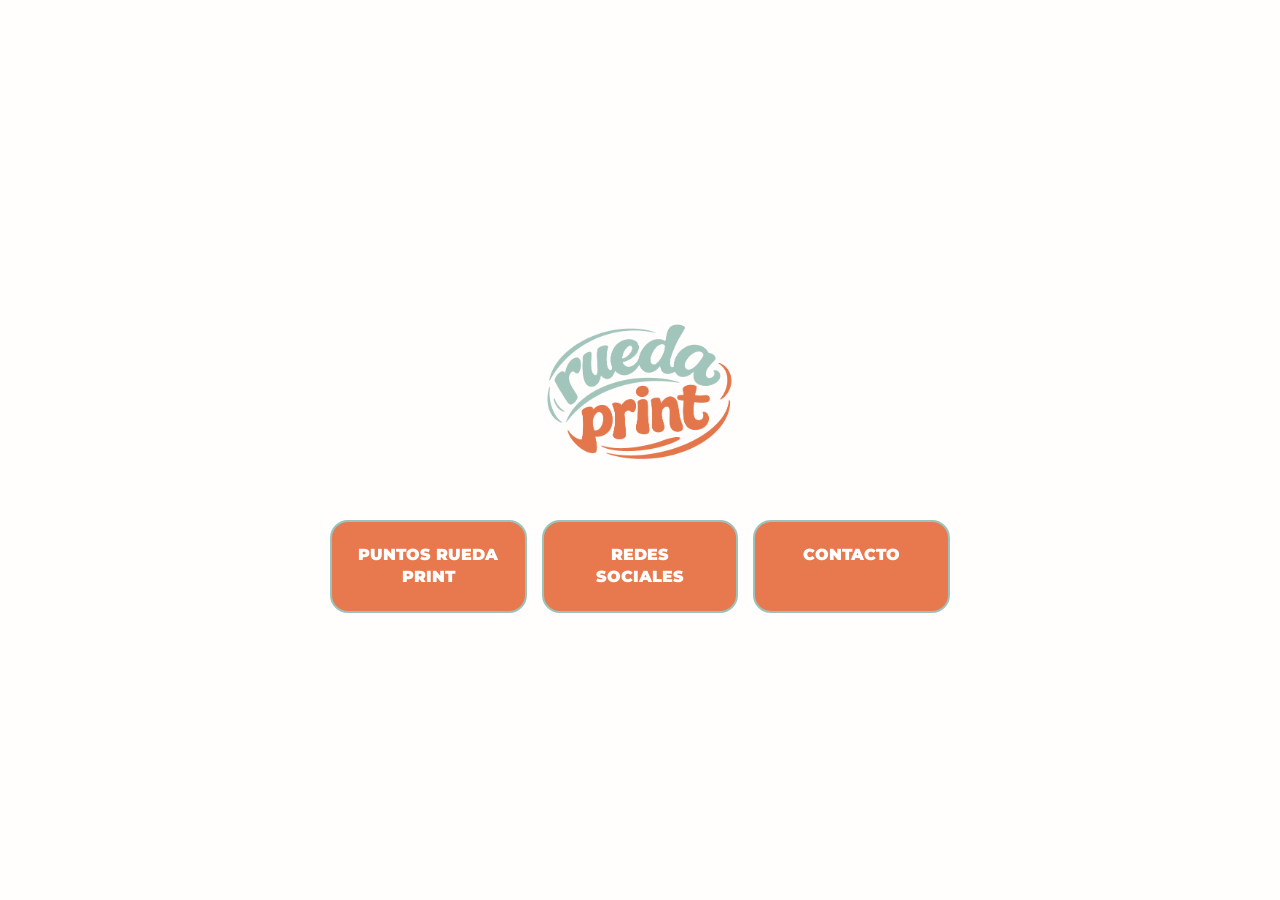
==== index.html @ 192d9d46 "Add files via upload" ====
<!DOCTYPE html>
<html lang="ca">
<head>
    <meta charset="UTF-8">
    <meta name="viewport" content="width=device-width, initial-scale=1.0, maximum-scale=1.0, user-scalable=no">
    <title>Rueda Print | Inicio</title>
    <link rel="stylesheet" href="styles.css">
</head>
<body class="body-portada">

    <div class="logo-container">
        <img src="logo.png" alt="Rueda Print Logo" class="logo-animat">
    </div>

    <div class="btn-group-portada">
        <a href="puntos.html" class="btn-action">PUNTOS RUEDA PRINT</a>
        <a href="sobre.html" class="btn-action">REDES SOCIALES</a>
        <a href="contacto.html" class="btn-action"> CONTACTO</a>
    </div>

</body>
</html>
---- styles.css ----
/* ============================================================
   1. BASE I VARIABLES
   ============================================================ */
@import url('https://fonts.googleapis.com/css2?family=Montserrat:wght@700;900&display=swap');

:root {
    --neon: #9ac3ba;   /* Verd Menta */
    --bg: #fffefd;     /* Blanc Os */
    --card: #e8794e;   /* Terracota */
    --radius: 18px;
    --text-fosco: #2d2d2d;
    --text-clar: #ffffff;
}

* { 
    margin: 0; padding: 0; box-sizing: border-box; 
    font-family: 'Montserrat', sans-serif;
    -webkit-tap-highlight-color: transparent;
}

body { 
    background-color: var(--bg); 
    color: var(--text-fosco);
    line-height: 1.4; 
}

/* ============================================================
   2. NAVEGACIÓ I BOTONS
   ============================================================ */
nav { position: fixed; top: 0; width: 100%; padding: 20px; z-index: 1000; }

.back-btn { 
    background: var(--bg); color: var(--card); text-decoration: none; 
    font-size: 0.8rem; font-weight: 900; padding: 12px 25px; 
    border-radius: 50px; border: 2px solid var(--card); transition: 0.3s; 
    display: inline-block;
}
.back-btn:hover { background: var(--card); color: var(--text-clar); }

.btn-action {
    width: 100%; padding: 22px; font-size: 1rem; font-weight: 900;
    text-align: center; text-decoration: none; color: var(--text-clar);
    background: var(--card); border: 2px solid var(--neon); 
    border-radius: var(--radius); transition: all 0.3s cubic-bezier(0.175, 0.885, 0.32, 1.275);
    text-transform: uppercase; cursor: pointer; display: block;
}
.btn-action:hover { transform: scale(1.03) translateY(-3px); background: var(--neon); color: var(--text-fosco); }

/* ============================================================
   3. PÀGINES INTERNES I TARGETES
   ============================================================ */
.page-container { 
    padding: 120px 20px 60px; 
    min-height: 100vh; display: flex; flex-direction: column; align-items: center; 
}

.glass-card { 
    background: var(--card); border-radius: var(--radius); padding: 30px; 
    width: 100%; max-width: 550px; color: var(--text-clar);
    box-shadow: 0 15px 35px rgba(232, 121, 78, 0.25);
}

.section-title { 
    font-size: 2.2rem; font-weight: 900; color: var(--card); 
    text-transform: uppercase; margin-bottom: 25px; text-align: center; 
}
.glass-card .section-title { color: var(--text-clar); }

/* ============================================================
   4. EL FORMULARI (RECUPERAT I NET)
   ============================================================ */
.modern-form { display: flex; flex-direction: column; gap: 12px; }

.modern-form input, .modern-form textarea { 
    width: 100%; padding: 16px; border-radius: 12px; border: none;
    background: white; /* Recuperem el blanc net */
    color: var(--text-fosco); /* Text fosc sobre fons blanc */
    font-size: 16px; font-weight: 500;
}

.modern-form input::placeholder, .modern-form textarea::placeholder {
    color: #999;
}

.modern-form input:focus, .modern-form textarea:focus {
    outline: 2px solid var(--neon);
}

/* ============================================================
   5. EL MAPA (AMPLIAT)
   ============================================================ */
.mapa-container-full {
    width: 100%;
    max-width: 900px; /* Ara el mapa és molt més ample */
    display: flex;
    flex-direction: column;
    gap: 20px;
}

.mapa-wrapper { 
    height: 500px; /* Més altura */
    border-radius: var(--radius); 
    overflow: hidden; 
    border: 4px solid var(--card); 
    box-shadow: 0 10px 30px rgba(0,0,0,0.1);
}

.mapa-info {
    text-align: center;
    font-weight: 700;
    color: var(--card);
}

/* ============================================================
   6. CONTACTE DIRECTE I SOCIALS
   ============================================================ */
.direct-buttons-grid, .social-grid { display: grid; grid-template-columns: 1fr 1fr; gap: 12px; margin-top: 20px; }
.contact-pill, .social-pill { 
    background: rgba(255,255,255,0.1); border: 2px solid var(--text-clar); 
    color: var(--text-clar); text-decoration: none; font-weight: 900; 
    padding: 15px; border-radius: 50px; display: flex; align-items: center; justify-content: center; gap: 8px; transition: 0.3s;
}
.contact-pill:hover, .social-pill:hover { background: var(--text-clar); color: var(--card); transform: translateY(-3px); }

/* ============================================================
   7. PORTADA I RESPONSIVE
   ============================================================ */
.body-portada { height: 100vh; display: flex; flex-direction: column; justify-content: center; align-items: center; padding: 20px; }
.logo-animat { width: 220px; animation: rodaLogo 1.2s cubic-bezier(0.23, 1, 0.32, 1) forwards; }
@keyframes rodaLogo { 0% { transform: rotate(-180deg) scale(0.3); opacity: 0; } 100% { transform: rotate(0deg) scale(1); opacity: 1; } }

@media (min-width: 768px) {
    .btn-group-portada { display: flex; flex-direction: row; gap: 15px; }
    .logo-animat { width: 320px; }
}
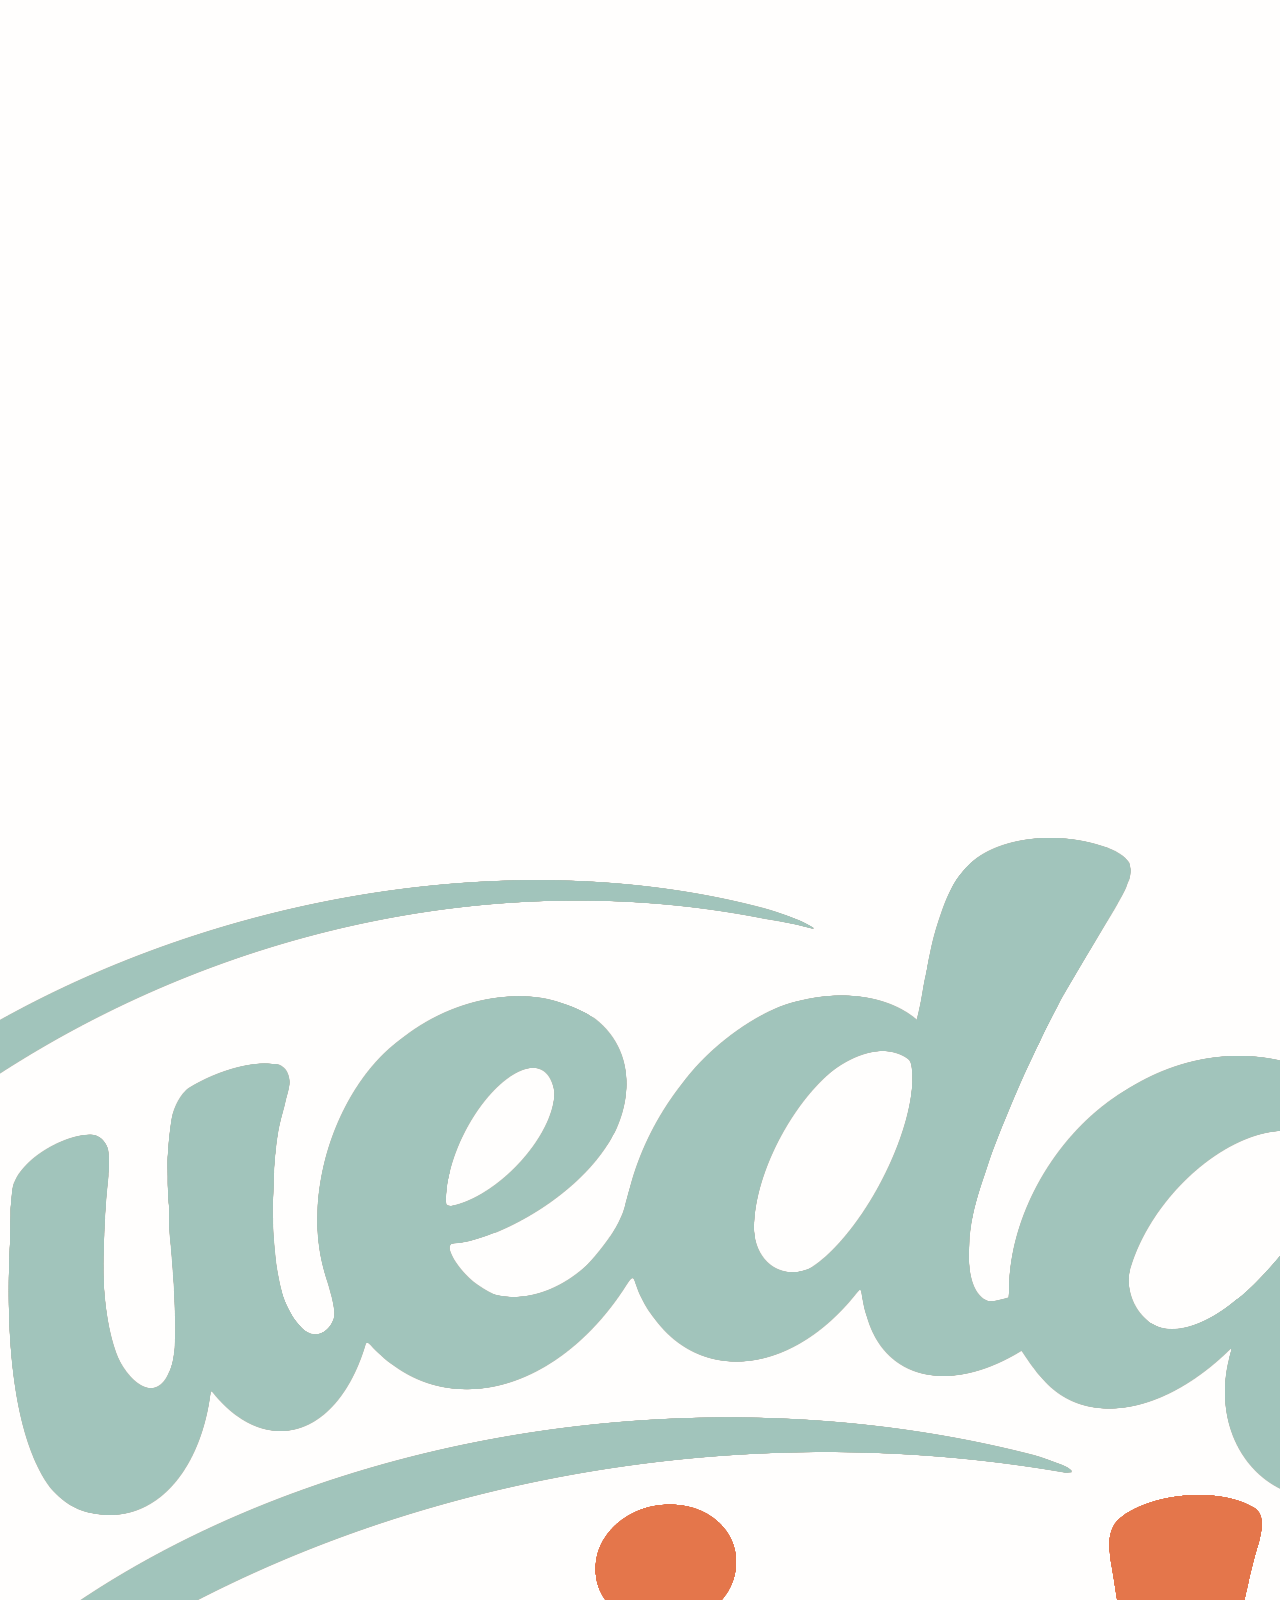
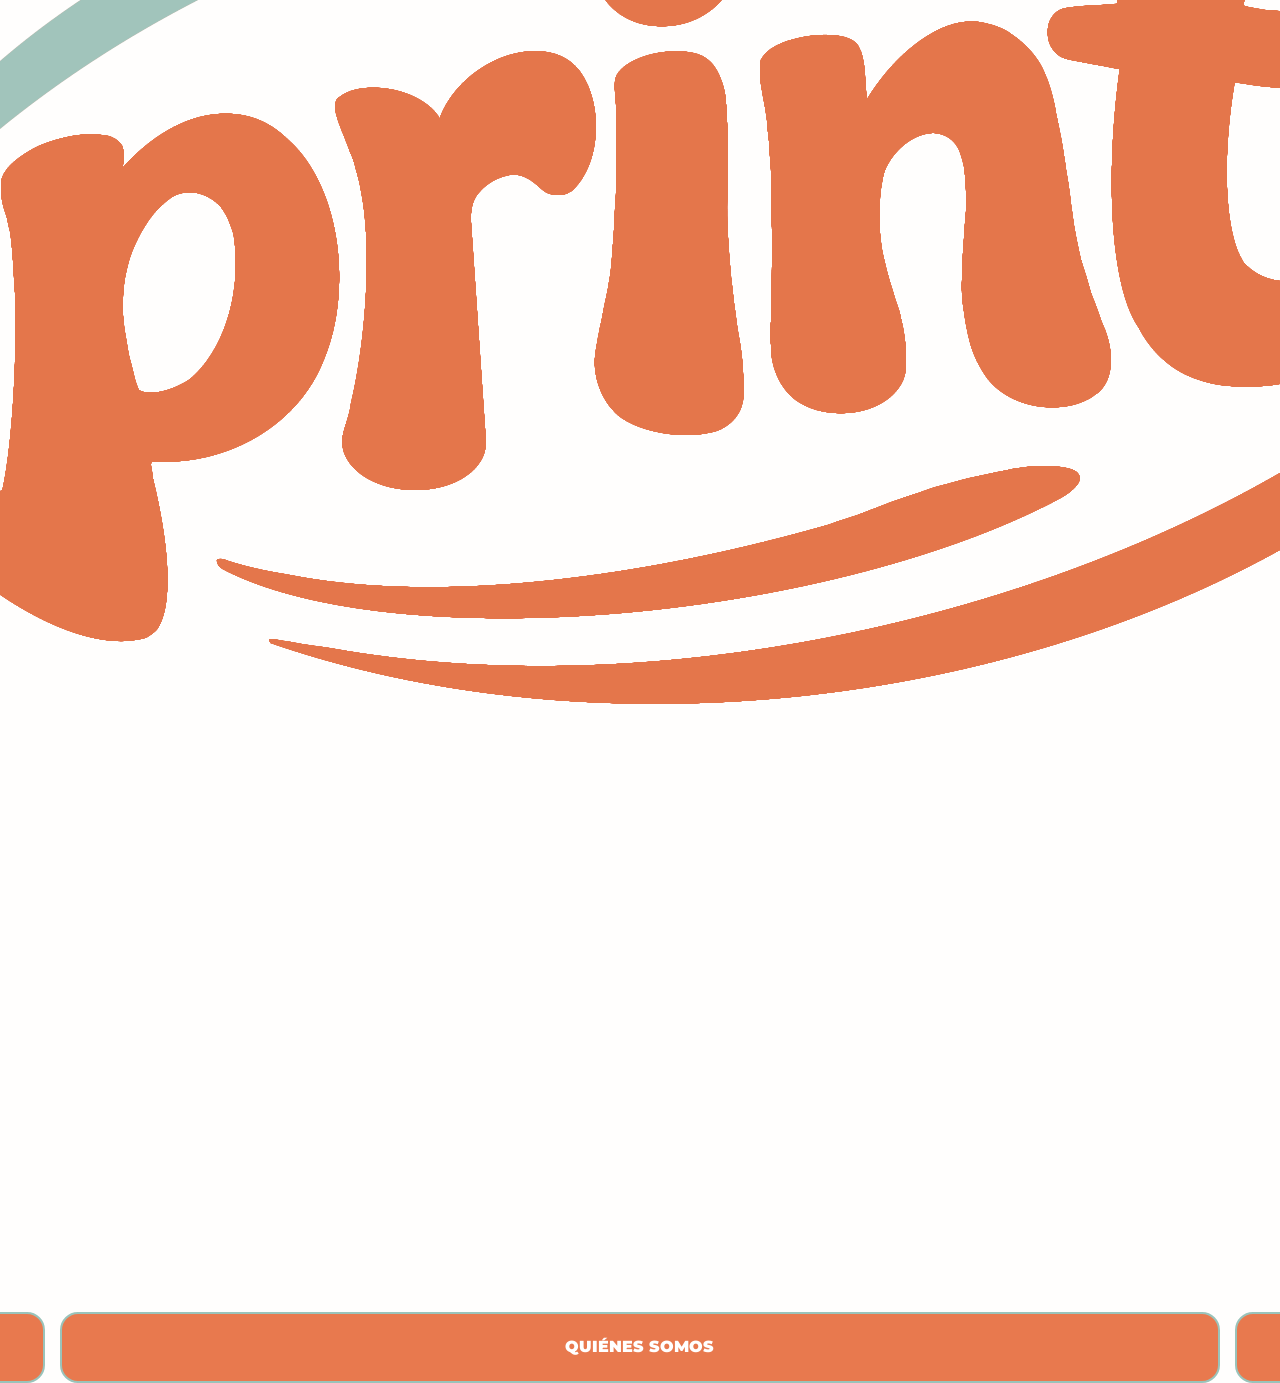
==== commit 05f1045a: "Update index.html" ====
--- a/index.html
+++ b/index.html
@@ -8,15 +8,57 @@
 </head>
 <body class="body-portada">
 
-    <div class="logo-container">
-        <img src="logo.png" alt="Rueda Print Logo" class="logo-animat">
+    <!-- LOADER: MÀQUINA D'IMPRIMIR -->
+    <div id="loader" class="printer-loader">
+        <div class="printer-body">
+            <div class="printer-top"></div>
+            <div class="printer-slot"></div>
+            <div class="paper-tray">
+                <div class="printed-photo">
+                    <img src="logo.png" alt="Rueda Print" class="printing-paper">
+                </div>
+            </div>
+        </div>
+        <div class="loader-status">
+            <div class="status-light"></div>
+            <p class="printing-text">Imprimiendo experiencia...</p>
+        </div>
     </div>
 
-    <div class="btn-group-portada">
-        <a href="puntos.html" class="btn-action">PUNTOS RUEDA PRINT</a>
-        <a href="sobre.html" class="btn-action">REDES SOCIALES</a>
-        <a href="contacto.html" class="btn-action"> CONTACTO</a>
-    </div>
+    <!-- CONTINGUT PRINCIPAL -->
+    <main id="main-content" class="content-hidden">
+        <div class="hero-container">
+            <img src="logo.png" alt="Rueda Print Logo" class="logo-principal">
+        </div>
 
+        <div class="btn-group-portada">
+            <a href="puntos.html" class="btn-action">Puntos de impresión</a>
+            <a href="sobre.html" class="btn-action">Quiénes somos</a>
+            <a href="contacto.html" class="btn-action">Contacto</a>
+        </div>
+    </main>
+
+    <script>
+        window.addEventListener('DOMContentLoaded', () => {
+            const loader = document.getElementById('loader');
+            const content = document.getElementById('main-content');
+            
+            // Control de sessió per no repetir l'animació al tornar arrere
+            if (sessionStorage.getItem('rueda_print_intro')) {
+                loader.style.display = 'none';
+                content.classList.remove('content-hidden');
+                content.style.opacity = '1';
+                content.style.visibility = 'visible';
+            } else {
+                setTimeout(() => {
+                    loader.classList.add('fade-out');
+                    content.classList.remove('content-hidden');
+                    content.classList.add('fade-in');
+                    sessionStorage.setItem('rueda_print_intro', 'true');
+                    setTimeout(() => { loader.style.display = 'none'; }, 500);
+                }, 3000);
+            }
+        });
+    </script>
 </body>
-</html>+</html>
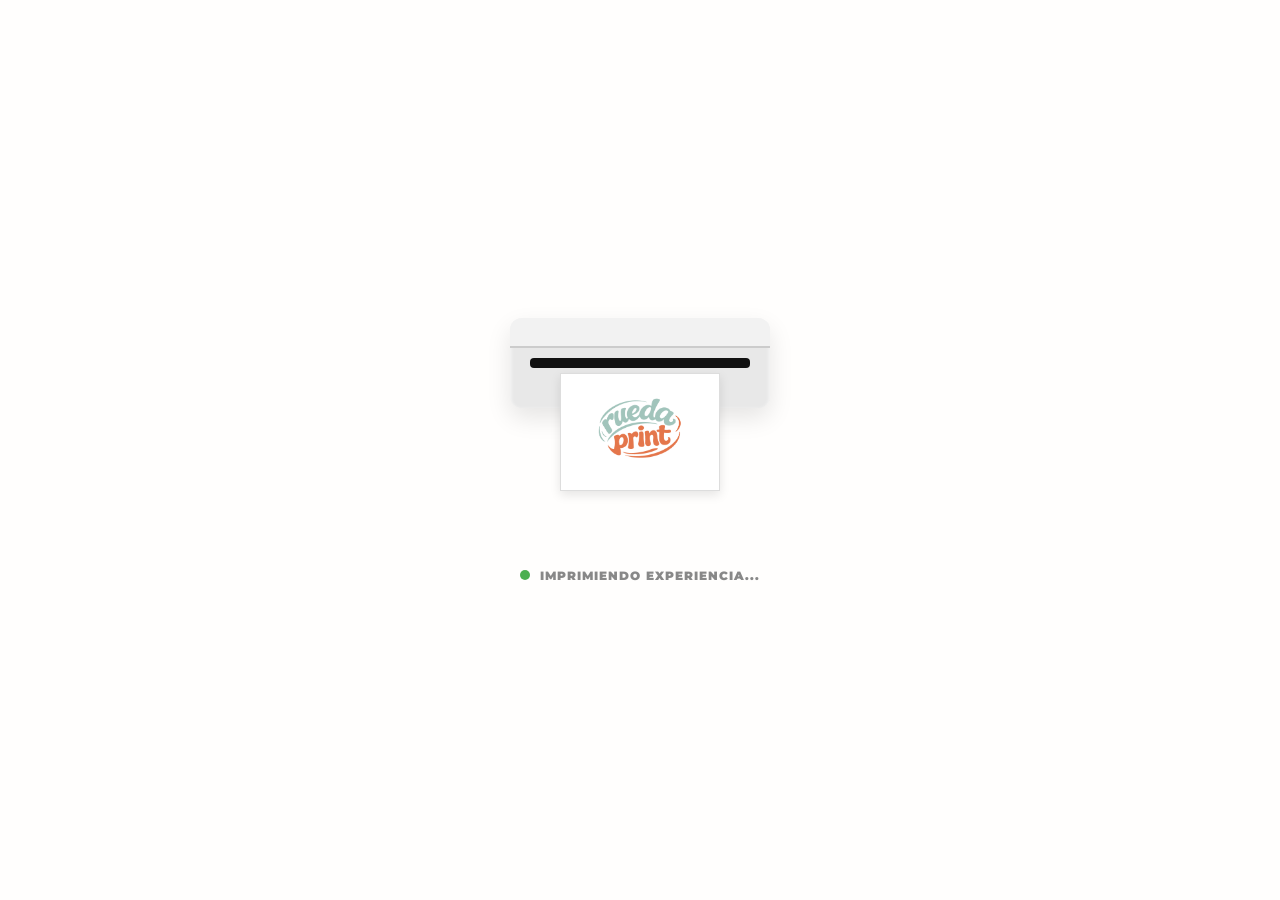
==== commit 66b66731: "Update index.html" ====
--- a/index.html
+++ b/index.html
@@ -2,8 +2,7 @@
 <html lang="ca">
 <head>
     <meta charset="UTF-8">
-    <meta name="viewport" content="width=device-width, initial-scale=1.0, maximum-scale=1.0, user-scalable=no">
-    <title>Rueda Print | Inicio</title>
+<meta name="viewport" content="width=device-width, initial-scale=1.0, maximum-scale=1.0, user-scalable=no">    <title>Rueda Print | Inicio</title>
     <link rel="stylesheet" href="styles.css">
 </head>
 <body class="body-portada">
--- a/styles.css
+++ b/styles.css
@@ -1,135 +1,108 @@
 /* ============================================================
-   1. BASE I VARIABLES
+   1. VARIABLES I BASE
    ============================================================ */
 @import url('https://fonts.googleapis.com/css2?family=Montserrat:wght@700;900&display=swap');
 
 :root {
-    --neon: #9ac3ba;   /* Verd Menta */
-    --bg: #fffefd;     /* Blanc Os */
-    --card: #e8794e;   /* Terracota */
-    --radius: 18px;
-    --text-fosco: #2d2d2d;
-    --text-clar: #ffffff;
+    --neon: #9ac3ba;   --bg: #fffefd;     --card: #e8794e;   
+    --radius: 18px;    --text-fosco: #2d2d2d; --text-clar: #ffffff;
+    --insta: linear-gradient(45deg, #f09433 0%, #e6683c 25%, #dc2743 50%, #cc2366 75%, #bc1888 100%);
 }
 
-* { 
-    margin: 0; padding: 0; box-sizing: border-box; 
-    font-family: 'Montserrat', sans-serif;
-    -webkit-tap-highlight-color: transparent;
+* { margin: 0; padding: 0; box-sizing: border-box; font-family: 'Montserrat', sans-serif; }
+body { background-color: var(--bg); color: var(--text-fosco); overflow-x: hidden; }
+
+/* ============================================================
+   2. LOADER (IMPRESORA CORREGIDA)
+   ============================================================ */
+.printer-loader {
+    position: fixed; top: 0; left: 0; width: 100%; height: 100%;
+    background: var(--bg); display: flex; flex-direction: column;
+    justify-content: center; align-items: center; z-index: 9999;
+}
+.printer-body {
+    width: 260px; height: 90px; background: #e8e8e8; border-radius: 12px;
+    position: relative; box-shadow: inset 0 2px 4px white, 0 10px 25px rgba(0,0,0,0.1);
+}
+.printer-top {
+    width: 100%; height: 30px; background: #f2f2f2;
+    border-radius: 12px 12px 0 0; border-bottom: 2px solid #ccc;
+}
+.printer-slot {
+    width: 220px; height: 10px; background: #111; margin: 10px auto 0;
+    border-radius: 4px; position: relative; z-index: 10;
+}
+.paper-tray {
+    width: 200px; height: 200px; overflow: hidden; position: absolute;
+    top: 45px; left: 30px; z-index: 1; display: flex; justify-content: center;
+}
+.printed-photo {
+    width: 160px; background: white; padding: 8px; border: 1px solid #ddd;
+    box-shadow: 0 4px 10px rgba(0,0,0,0.1);
+    position: absolute; top: -180px; 
+    display: flex; justify-content: center; align-items: center;
+    animation: printSteps 2.5s ease-in-out forwards;
+}
+.printing-paper { width: 100%; height: auto; object-fit: contain; }
+
+@keyframes printSteps {
+    0% { transform: translateY(0); opacity: 0; }
+    15% { opacity: 1; }
+    100% { transform: translateY(190px); opacity: 1; }
 }
 
-body { 
-    background-color: var(--bg); 
-    color: var(--text-fosco);
-    line-height: 1.4; 
+.loader-status { margin-top: 160px; display: flex; align-items: center; gap: 10px; }
+.status-light { width: 10px; height: 10px; background: #4caf50; border-radius: 50%; animation: blink 0.8s infinite; }
+@keyframes blink { 0%, 100% { opacity: 1; } 50% { opacity: 0.3; } }
+.printing-text { font-weight: 900; font-size: 0.75rem; color: #888; text-transform: uppercase; letter-spacing: 1px; }
+
+/* ============================================================
+   3. BOTONS (INSTA, TIKTOK I GENERAL)
+   ============================================================ */
+.btn-action {
+    display: block; width: 100%; padding: 20px; margin-bottom: 15px;
+    background: var(--card); color: var(--text-clar) !important;
+    border: 2px solid var(--neon); border-radius: var(--radius);
+    text-align: center; text-decoration: none; font-weight: 900;
+    text-transform: uppercase; transition: 0.3s cubic-bezier(0.175, 0.885, 0.32, 1.275);
+}
+.btn-action:hover { transform: scale(1.05) translateY(-5px); }
+
+.btn-insta { background: var(--insta) !important; border-color: #fff !important; }
+.btn-tiktok { 
+    background: #000 !important; border-color: #25f4ee !important; 
+    box-shadow: 3px 3px 0px #fe2c55, -3px -3px 0px #25f4ee; 
+}
+.btn-tiktok:hover { box-shadow: 5px 5px 0px #fe2c55, -5px -5px 0px #25f4ee; }
+
+/* ============================================================
+   4. ESTRUCTURA
+   ============================================================ */
+.body-portada { min-height: 100vh; display: flex; flex-direction: column; justify-content: center; align-items: center; padding: 20px; }
+.hero-container { width: 100%; max-width: 450px; margin-bottom: 40px; text-align: center; }
+.logo-principal { width: 100%; height: auto; max-height: 35vh; object-fit: contain; }
+.btn-group-portada { width: 100%; max-width: 350px; }
+
+@media (min-width: 768px) {
+    .btn-group-portada { display: flex; flex-direction: row; gap: 15px; max-width: 900px; }
+    .btn-group-portada .btn-action { margin-bottom: 0; }
 }
 
-/* ============================================================
-   2. NAVEGACIÓ I BOTONS
-   ============================================================ */
+/* Pàgines Internes */
+.page-container { padding: 120px 20px 60px; display: flex; flex-direction: column; align-items: center; gap: 30px; }
+.glass-card { background: var(--card); border-radius: var(--radius); padding: 30px; width: 100%; max-width: 600px; color: var(--text-clar); }
+.section-title { font-size: 2rem; font-weight: 900; color: var(--card); text-transform: uppercase; text-align: center; margin-bottom: 20px; }
+
+/* Formularis i Mapa */
+.modern-form { display: flex; flex-direction: column; gap: 15px; }
+.modern-form input, .modern-form textarea { width: 100%; padding: 16px; border-radius: 12px; border: none; background: white; color: var(--text-fosco); font-weight: 700; }
+.mapa-wrapper { width: 100%; max-width: 900px; height: 450px; border-radius: var(--radius); border: 4px solid var(--card); overflow: hidden; }
+
+/* Navegació */
 nav { position: fixed; top: 0; width: 100%; padding: 20px; z-index: 1000; }
+.back-btn { background: var(--bg); color: var(--card); text-decoration: none; font-weight: 900; padding: 10px 20px; border-radius: 50px; border: 2px solid var(--card); }
 
-.back-btn { 
-    background: var(--bg); color: var(--card); text-decoration: none; 
-    font-size: 0.8rem; font-weight: 900; padding: 12px 25px; 
-    border-radius: 50px; border: 2px solid var(--card); transition: 0.3s; 
-    display: inline-block;
-}
-.back-btn:hover { background: var(--card); color: var(--text-clar); }
-
-.btn-action {
-    width: 100%; padding: 22px; font-size: 1rem; font-weight: 900;
-    text-align: center; text-decoration: none; color: var(--text-clar);
-    background: var(--card); border: 2px solid var(--neon); 
-    border-radius: var(--radius); transition: all 0.3s cubic-bezier(0.175, 0.885, 0.32, 1.275);
-    text-transform: uppercase; cursor: pointer; display: block;
-}
-.btn-action:hover { transform: scale(1.03) translateY(-3px); background: var(--neon); color: var(--text-fosco); }
-
-/* ============================================================
-   3. PÀGINES INTERNES I TARGETES
-   ============================================================ */
-.page-container { 
-    padding: 120px 20px 60px; 
-    min-height: 100vh; display: flex; flex-direction: column; align-items: center; 
-}
-
-.glass-card { 
-    background: var(--card); border-radius: var(--radius); padding: 30px; 
-    width: 100%; max-width: 550px; color: var(--text-clar);
-    box-shadow: 0 15px 35px rgba(232, 121, 78, 0.25);
-}
-
-.section-title { 
-    font-size: 2.2rem; font-weight: 900; color: var(--card); 
-    text-transform: uppercase; margin-bottom: 25px; text-align: center; 
-}
-.glass-card .section-title { color: var(--text-clar); }
-
-/* ============================================================
-   4. EL FORMULARI (RECUPERAT I NET)
-   ============================================================ */
-.modern-form { display: flex; flex-direction: column; gap: 12px; }
-
-.modern-form input, .modern-form textarea { 
-    width: 100%; padding: 16px; border-radius: 12px; border: none;
-    background: white; /* Recuperem el blanc net */
-    color: var(--text-fosco); /* Text fosc sobre fons blanc */
-    font-size: 16px; font-weight: 500;
-}
-
-.modern-form input::placeholder, .modern-form textarea::placeholder {
-    color: #999;
-}
-
-.modern-form input:focus, .modern-form textarea:focus {
-    outline: 2px solid var(--neon);
-}
-
-/* ============================================================
-   5. EL MAPA (AMPLIAT)
-   ============================================================ */
-.mapa-container-full {
-    width: 100%;
-    max-width: 900px; /* Ara el mapa és molt més ample */
-    display: flex;
-    flex-direction: column;
-    gap: 20px;
-}
-
-.mapa-wrapper { 
-    height: 500px; /* Més altura */
-    border-radius: var(--radius); 
-    overflow: hidden; 
-    border: 4px solid var(--card); 
-    box-shadow: 0 10px 30px rgba(0,0,0,0.1);
-}
-
-.mapa-info {
-    text-align: center;
-    font-weight: 700;
-    color: var(--card);
-}
-
-/* ============================================================
-   6. CONTACTE DIRECTE I SOCIALS
-   ============================================================ */
-.direct-buttons-grid, .social-grid { display: grid; grid-template-columns: 1fr 1fr; gap: 12px; margin-top: 20px; }
-.contact-pill, .social-pill { 
-    background: rgba(255,255,255,0.1); border: 2px solid var(--text-clar); 
-    color: var(--text-clar); text-decoration: none; font-weight: 900; 
-    padding: 15px; border-radius: 50px; display: flex; align-items: center; justify-content: center; gap: 8px; transition: 0.3s;
-}
-.contact-pill:hover, .social-pill:hover { background: var(--text-clar); color: var(--card); transform: translateY(-3px); }
-
-/* ============================================================
-   7. PORTADA I RESPONSIVE
-   ============================================================ */
-.body-portada { height: 100vh; display: flex; flex-direction: column; justify-content: center; align-items: center; padding: 20px; }
-.logo-animat { width: 220px; animation: rodaLogo 1.2s cubic-bezier(0.23, 1, 0.32, 1) forwards; }
-@keyframes rodaLogo { 0% { transform: rotate(-180deg) scale(0.3); opacity: 0; } 100% { transform: rotate(0deg) scale(1); opacity: 1; } }
-
-@media (min-width: 768px) {
-    .btn-group-portada { display: flex; flex-direction: row; gap: 15px; }
-    .logo-animat { width: 320px; }
-}+/* Control de transicions */
+.content-hidden { opacity: 0; visibility: hidden; }
+.fade-in { opacity: 1; visibility: visible; transition: 0.8s ease-out; }
+.fade-out { opacity: 0; transition: 0.5s; pointer-events: none; }
